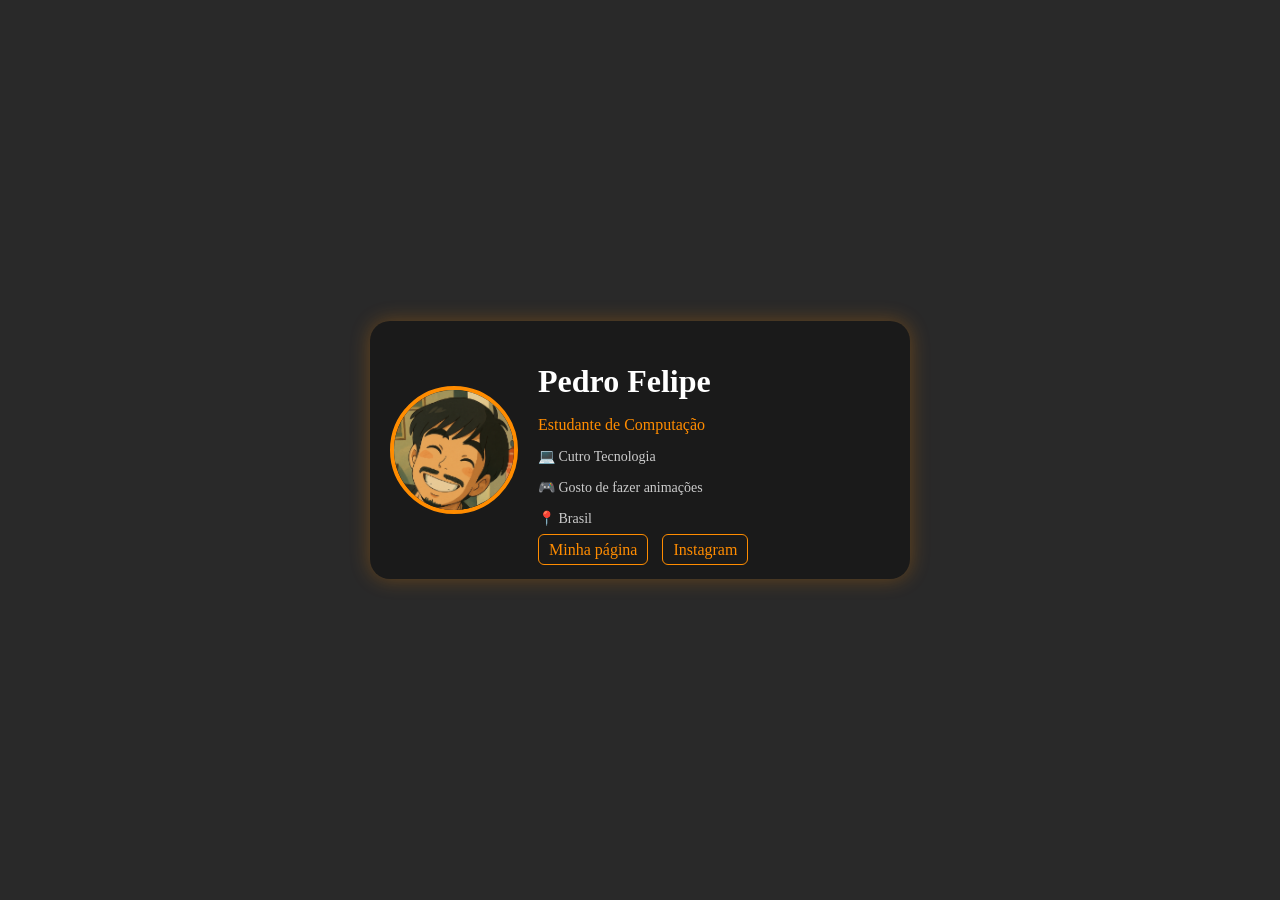
==== cartão.html @ ae09c024 "Add files via upload" ====
<!DOCTYPE html>
<html lang="pt-br">
<head>
  <meta charset="UTF-8">
  <meta name="viewport" content="width=device-width, initial-scale=1.0">
  <title>Pedro Felipe</title>
  <link rel="stylesheet" href="style.css">
</head>
<body>

  <div class="card">

  <img src="perfil.png" alt="Foto de perfil" class="profile">

  <div class="content">
    <h1>Pedro Felipe</h1>
    <p class="subtitle">Estudante de Computação</p>

    <div class="info">
      <p>💻 Cutro Tecnologia</p>
      <p>🎮 Gosto de fazer animações</p>
      <p>📍 Brasil</p>
    </div>

    <div class="social">
      <a href="../html/index.html">Minha página</a>
      <a href="https://www.instagram.com/hmpedu/">Instagram</a>
    </div>
  </div>

</div>
---- style.css ----
body {
  margin: 0;
  height: 100vh;

  display: flex;
  justify-content: center; /* centraliza horizontal */
  align-items: center;     /* centraliza vertical */

  background: #292929;     /* fundo preto */
}

.card {
  background: #1a1a1a;
  border-radius: 20px;
  padding: 20px;
  width: 500px;

  display: flex; /* ISSO FAZ FICAR HORIZONTAL */
  align-items: center;
  gap: 20px;

  box-shadow: 0 0 20px rgba(255, 140, 0, 0.3);
}

.profile {
  width: 120px;
  height: 120px;
  border-radius: 50%;
  border: 4px solid #ff8c00;
  object-fit: cover;
}

.content {
  text-align: left;
}

h1 {
  color: #fff;
  margin-bottom: 5px;
}

.subtitle {
  color: #ff8c00;
  margin-bottom: 10px;
}

.info p {
  color: #ccc;
  font-size: 14px;
}

.social {
  margin-top: 10px;
}

.social a {
  margin-right: 10px;
  padding: 6px 10px;
  border: 1px solid #ff8c00;
  color: #ff8c00;
  text-decoration: none;
  border-radius: 6px;
  transition: 0.3s;
}

.social a:hover {
  background: #ff8c00;
  color: #000;
}

.card:hover {
  transform: scale(1.03);
  transition: 0.3s;
}

video, iframe {
    border-radius: 10px;
    margin-top: 10px;
}
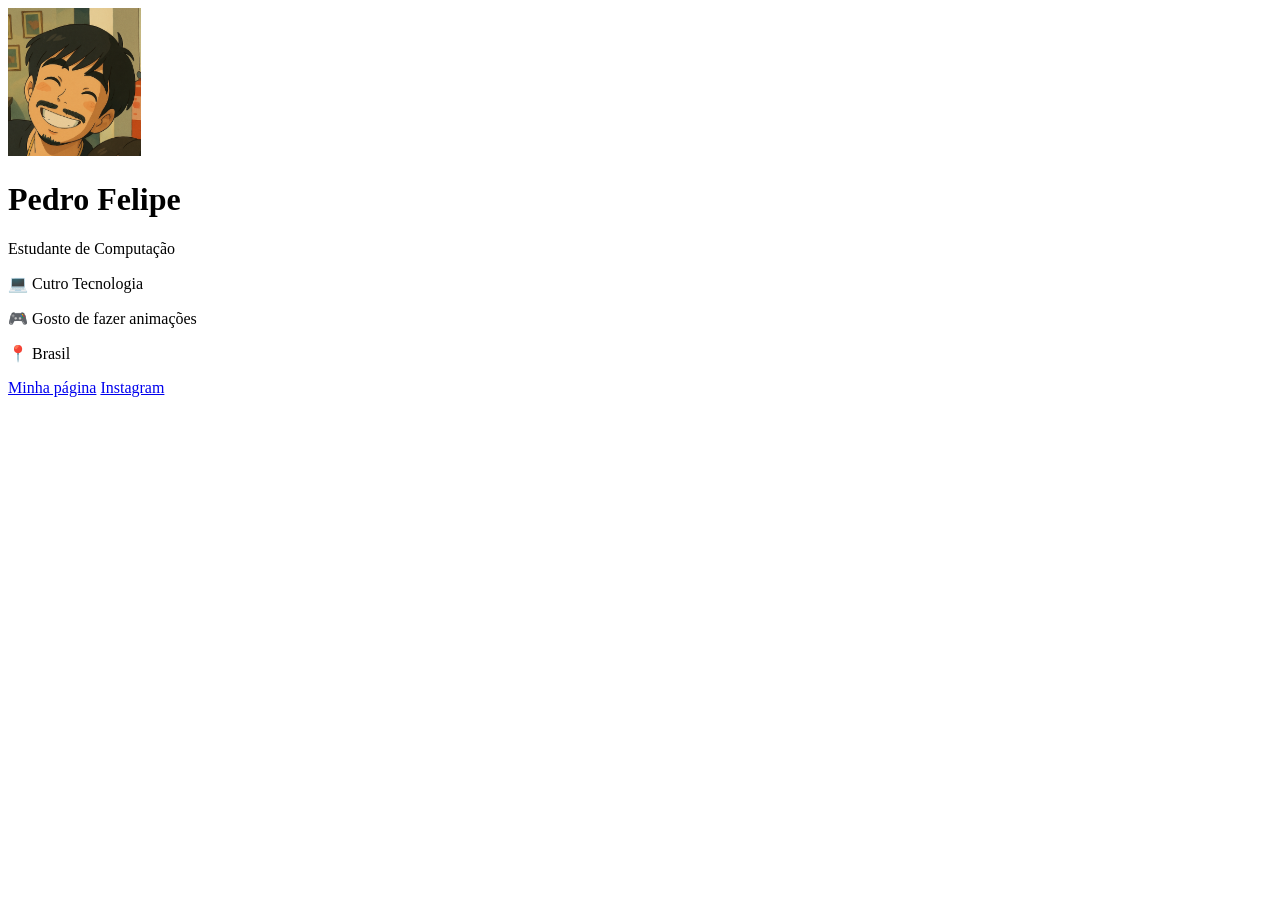
==== commit 9086a823: "Update cartão.html" ====
--- a/cartão.html
+++ b/cartão.html
@@ -4,7 +4,7 @@
   <meta charset="UTF-8">
   <meta name="viewport" content="width=device-width, initial-scale=1.0">
   <title>Pedro Felipe</title>
-  <link rel="stylesheet" href="style.css">
+  <link rel="stylesheet" href="style1.css">
 </head>
 <body>
 
@@ -28,4 +28,4 @@
     </div>
   </div>
 
-</div>+</div>
